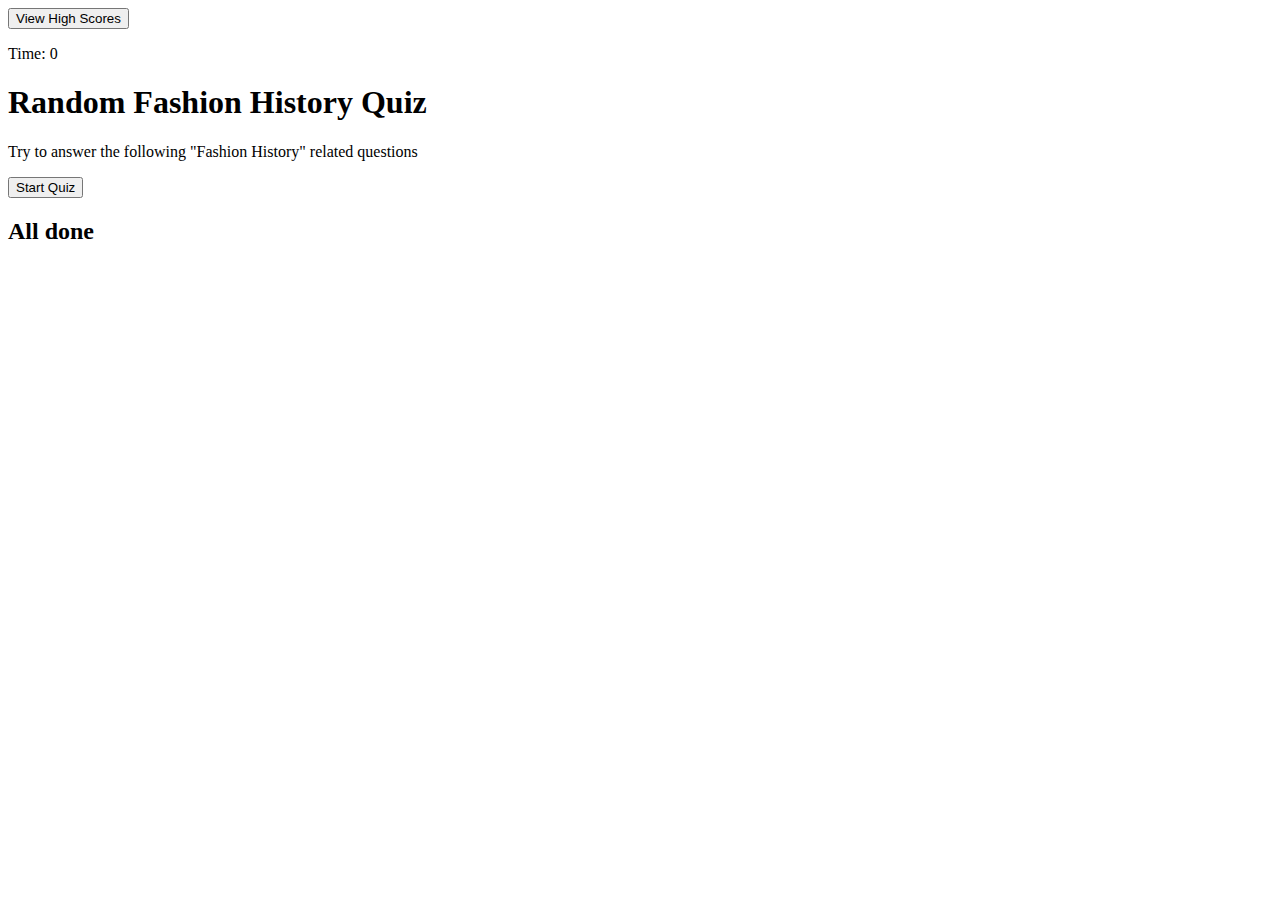
==== index.html @ 495960b2 "added in highscore ref to go to second page" ====
<!DOCTYPE html>
<html lang="en">

    <head>
        <meta charset="UTF-8">
        <meta name="viewport" content="width=device-width, initial-scale=1.0">
        <link rel="stylesheet" href="./assets/css/style.css">
        <title>Timed Quiz</title>
    </head>

    <body>
        <header>
            <div>
                <a href="highscore.html"><button class="scores" id="view-high-scores">View High Scores</button></a>
            </div>

            <div class="timer">
                <p>Time: 
                    <span id="timer">0</span>
                </p>
            </div>
        </header>

        <main class="quiz">
            <div id="quiz=start">
                <div class="landing" id="start-screen">
                    <h1>Random Fashion History Quiz</h1>
                        <p>Try to answer the following "Fashion History" related questions</p>
            <button id="start">Start Quiz</button>
                 </div>
            </div>

            <!-- div ending page -->
                <h2> All done </h2>
                <!-- <p> Final Score is: span </p> -->
                <!-- <p> Please enter your name input  -->
                    <!-- button for sumbit -->
                    <!-- </p> -->
            <!-- </div -->

        <!-- div feed back? -->
        </main>

    <script src=".assets/script.js"></script>
    </body>
</html>
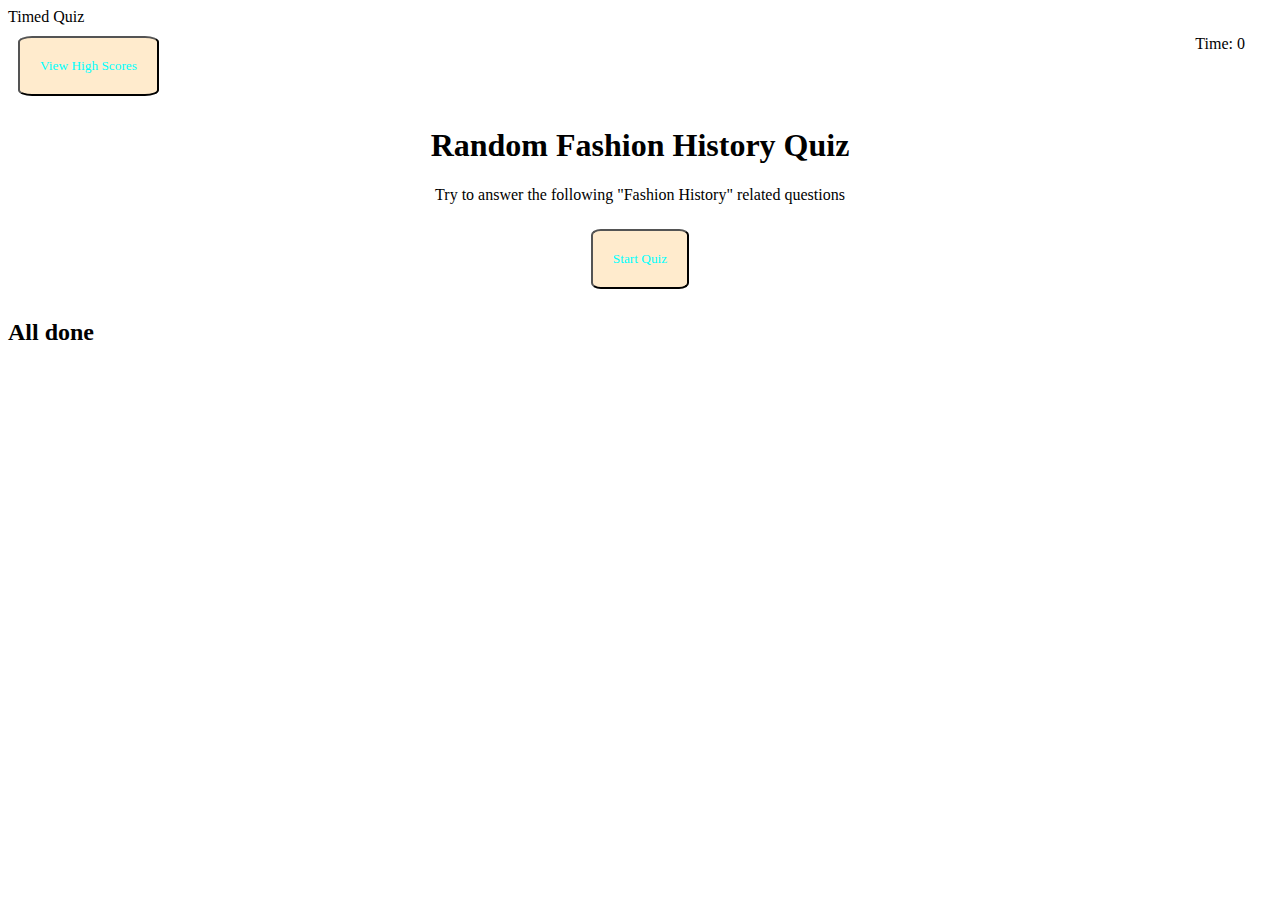
==== commit fb819813: "fixed style sheet ref" ====
--- a/index.html
+++ b/index.html
@@ -4,7 +4,7 @@
     <head>
         <meta charset="UTF-8">
         <meta name="viewport" content="width=device-width, initial-scale=1.0">
-        <link rel="stylesheet" href="./assets/css/style.css">
+        <link rel="stylesheet" href="assets/css/sytle.css"
         <title>Timed Quiz</title>
     </head>
 
--- a/assets/css/sytle.css
+++ b/assets/css/sytle.css
@@ -0,0 +1,43 @@
+* {font-family: 'Edu SA Beginner', cursive;
+font-family: 'Merienda', cursive;}
+
+
+
+p {
+    margin: 15px 15px;
+}
+
+.scoresHeader {
+    position:absolute;
+    top:20px;
+    left:20px;
+}
+
+.timer {
+    position: absolute;
+    top:20px;
+    right:20px;
+}
+
+.landing {
+    text-align: center;
+}
+
+button {
+    display: inline-block;
+    margin: 10px;
+    /* cursor:pointer; */
+    color:aqua;
+    background-color:blanchedalmond;
+    border-radius: 10%;
+    border: 0%;
+    padding: 20px;
+}
+
+button:hover {
+background-color: aliceblue;
+}
+
+.options button {
+    display: block;
+}
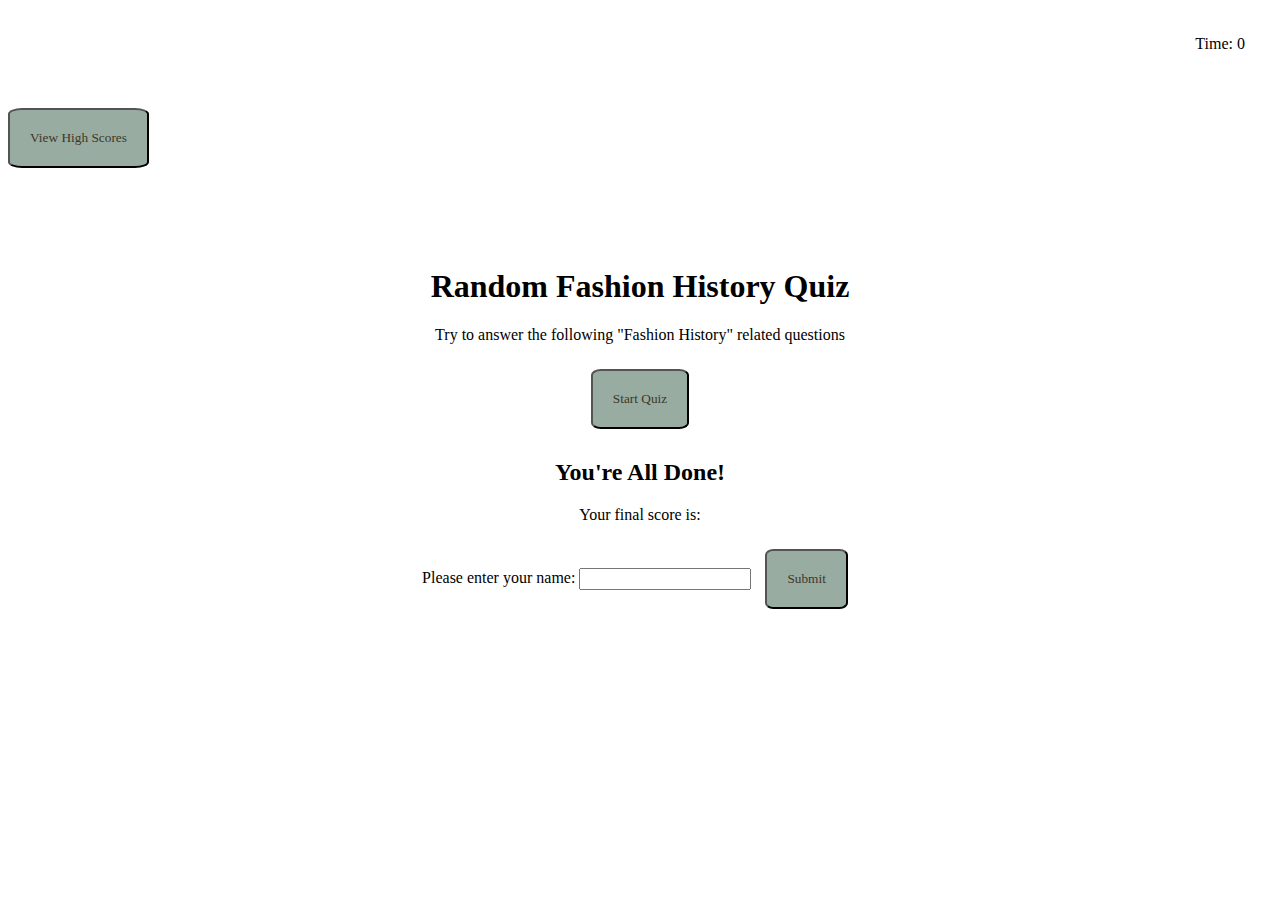
==== commit 467d45d6: "added quiz ending html" ====
--- a/index.html
+++ b/index.html
@@ -4,7 +4,7 @@
     <head>
         <meta charset="UTF-8">
         <meta name="viewport" content="width=device-width, initial-scale=1.0">
-        <link rel="stylesheet" href="assets/css/sytle.css"
+        <link rel="stylesheet" href="assets/css/sytle.css">
         <title>Timed Quiz</title>
     </head>
 
@@ -30,13 +30,18 @@
                  </div>
             </div>
 
-            <!-- div ending page -->
-                <h2> All done </h2>
-                <!-- <p> Final Score is: span </p> -->
-                <!-- <p> Please enter your name input  -->
-                    <!-- button for sumbit -->
-                    <!-- </p> -->
-            <!-- </div -->
+            <div class="hide" id="questions">
+                <h2 id="questions-word"></h2>
+                <div class="options" id="options"></div>
+            </div> 
+
+            <div class="hide" id="quiz=end">
+                <h2> You're All Done! </h2>
+                <p> Your final score is: <span id="score-final"></span></p>
+                <p> Please enter your name: <input type="text" id ="name" max="5"/>
+                        <button id="submit">Submit</button>
+                </p>
+            </div> 
 
         <!-- div feed back? -->
         </main>
--- a/assets/css/sytle.css
+++ b/assets/css/sytle.css
@@ -27,8 +27,8 @@
     display: inline-block;
     margin: 10px;
     /* cursor:pointer; */
-    color:aqua;
-    background-color:blanchedalmond;
+    color:#3F3728;
+    background-color:#98ACA2;
     border-radius: 10%;
     border: 0%;
     padding: 20px;
@@ -41,3 +41,25 @@
 .options button {
     display: block;
 }
+
+.quiz, .scores {
+text-align: center;
+margin: 100px auto 0 auto;
+max-width: 500px;
+}
+
+ol {
+    padding-left: 20px;
+    max-height: 500px;
+    overflow: auto;
+}
+
+
+
+
+@media  screen and (max-width: 750px) {
+}
+
+@media  screen and (max-width: 550px) {
+    
+}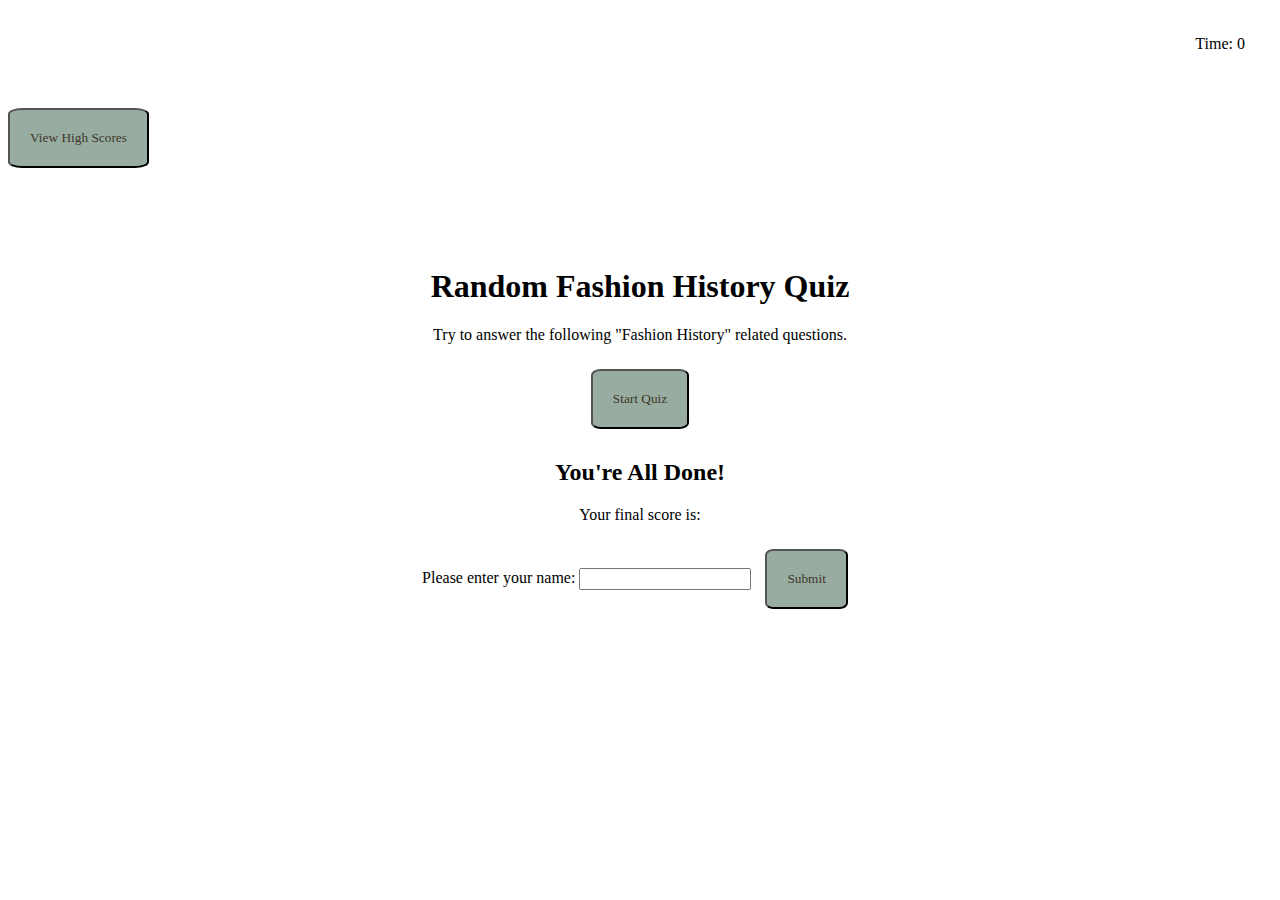
==== commit de2f9e96: "found a bug with start button, having someone look it over" ====
--- a/index.html
+++ b/index.html
@@ -22,30 +22,32 @@
         </header>
 
         <main class="quiz">
-            <div id="quiz=start">
+            <div id="quiz-start">
                 <div class="landing" id="start-screen">
                     <h1>Random Fashion History Quiz</h1>
-                        <p>Try to answer the following "Fashion History" related questions</p>
-            <button id="start">Start Quiz</button>
-                 </div>
+                        <p>Try to answer the following "Fashion History" related questions.</p>
+                            <button id="start">Start Quiz</button>
+                </div>
             </div>
 
             <div class="hide" id="questions">
-                <h2 id="questions-word"></h2>
+                <h2 id="questions-words"></h2>
                 <div class="options" id="options"></div>
             </div> 
 
-            <div class="hide" id="quiz=end">
+            <div class="hide" id="quiz-end">
                 <h2> You're All Done! </h2>
-                <p> Your final score is: <span id="score-final"></span></p>
-                <p> Please enter your name: <input type="text" id ="name" max="5"/>
-                        <button id="submit">Submit</button>
+                    <p> Your final score is: <span id="score-final"></span></p>
+                    <p> Please enter your name: <input type="text" id ="name" max="5"/>
+                        <button id="submit-score">Submit</button>
                 </p>
             </div> 
 
-        <!-- div feed back? -->
+            <div id="feedback" class="feedback hide"></div>
         </main>
 
-    <script src=".assets/script.js"></script>
+        <script src="assets/js/script.js"></script>
     </body>
-</html>+</html> 
+
+ 
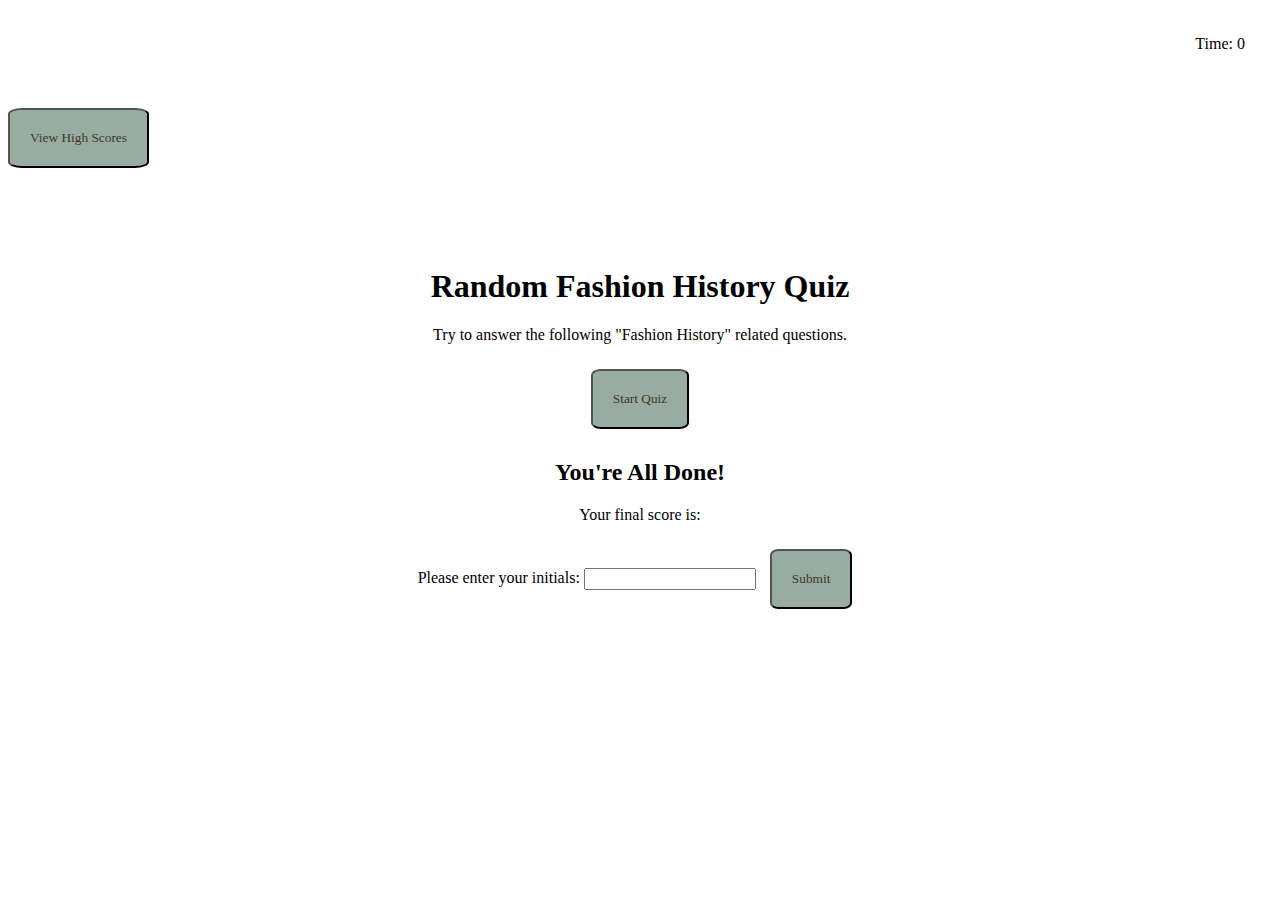
==== commit bb6490e4: "fixed bug with right or wrong answers" ====
--- a/index.html
+++ b/index.html
@@ -38,7 +38,7 @@
             <div class="hide" id="quiz-end">
                 <h2> You're All Done! </h2>
                     <p> Your final score is: <span id="score-final"></span></p>
-                    <p> Please enter your name: <input type="text" id ="name" max="5"/>
+                    <p> Please enter your initials: <input type="text" id ="name" max="4"/>
                         <button id="submit-score">Submit</button>
                 </p>
             </div> 
--- a/assets/css/sytle.css
+++ b/assets/css/sytle.css
@@ -54,6 +54,14 @@
     overflow: auto;
 }
 
+li {
+    padding: 10px;
+    list-style: deimal inside none;
+}
+
+li:nth-child(odd){
+    background-color: #98ACA2;
+}
 
 
 
